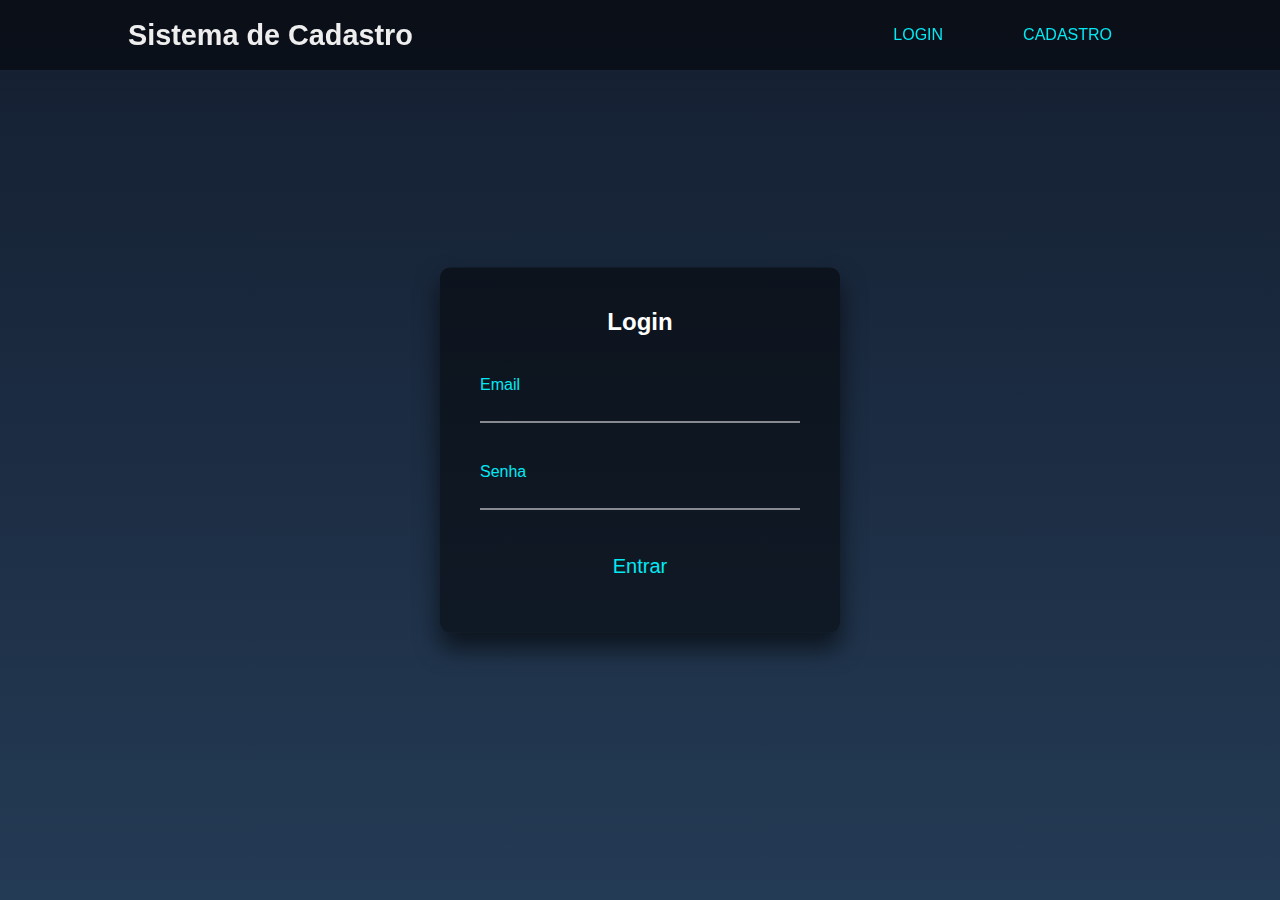
==== index.html @ c44e5b38 "alteração de nome dos arquivos" ====
<!DOCTYPE html>
<html lang="pt-br">
<head>
    <meta charset="UTF-8">
    <meta http-equiv="X-UA-Compatible" content="IE=edge">
    <meta name="viewport" content="width=device-width, initial-scale=1.0">
    <link rel="stylesheet" href="/css/login.css">
    <title>Login</title>
</head>
<body>
    
    <nav id="navbar">
        <div id="navbar-container">
            <h1 class="logo">Sistema de Cadastro</h1>
            <ul id="navbar-items">
                <li><a href="/index.html">Login</a></li>
                <li><a href="/cadastro.html">Cadastro</a></li>
            </ul>
        </div>
    </nav>

<div class="login-box">

<h2>Login</h2>

<form method="post" action="login.php">
    <div class="user-box">
        <label >Email</label>
        <br>
        <input type="text" name="email" required>
    </div>
    <div class="user-box">
        <label>Senha</label>
        <br>
        <input type="password" name="senha" required>
    </div>

    <div class="btn">
        <input type="submit" value="Entrar" name="submit" id="submit">
    </div>

</form>

</body>
</html>
---- css/login.css ----
html {
    height: 100%;
  }
  body {
    margin:0;
    padding:0;
    font-family: sans-serif;
    background: linear-gradient(#141e30, #243b55);
  }

/* Navbar */
#navbar {
  width: 100%;
  background: rgba(0,0,0,.5);
  color: #eee;
  height: 70px;
  position: fixed;
}

#navbar-container {
  width: 80%;
  height: 100%;
  margin: auto;
  display: flex;
  justify-content: space-between;
  align-items: center;
}

.logo {
  font-size: 1.8rem;
}

#navbar-items {
  display: flex;
  list-style: none;
  text-transform: uppercase;
}

#navbar-items li a{
  text-decoration: none;
  color:#03e9f4 ;
  padding: 40px;
}
  
  .login-box {
    position: absolute;
    top: 50%;
    left: 50%;
    width: 400px;
    padding: 40px;
    transform: translate(-50%, -50%);
    background: rgba(0,0,0,.5);
    box-sizing: border-box;
    box-shadow: 0 15px 25px rgba(0,0,0,.6);
    border-radius: 10px;
  }
  
  .login-box h2 {
    margin: 0 0 30px;
    padding: 0;
    color: #fff;
    text-align: center;
  }
  
  .login-box .user-box {
    position: relative;
  }
  
  .login-box .user-box input {
    width: 100%;
    padding: 10px 0;
    font-size: 16px;
    color: #fff;
    margin-bottom: 30px;
    border: none;
    border-bottom: 1px solid #fff;
    outline: none;
    background: transparent;
  }
  .login-box .user-box label {
    position: absolute;
    top:0;
    left: 0;
    padding: 10px 0;
    font-size: 16px;
    color: #03e9f4;
    pointer-events: none;
    transition: .5s;
  }
  
  #submit{
    background:transparent;
    width: 100%;
    border: none;
    padding: 15px;
    color:#03e9f4 ;
    font-size: 20px;
    cursor: pointer;
    border-radius: 10px;
}
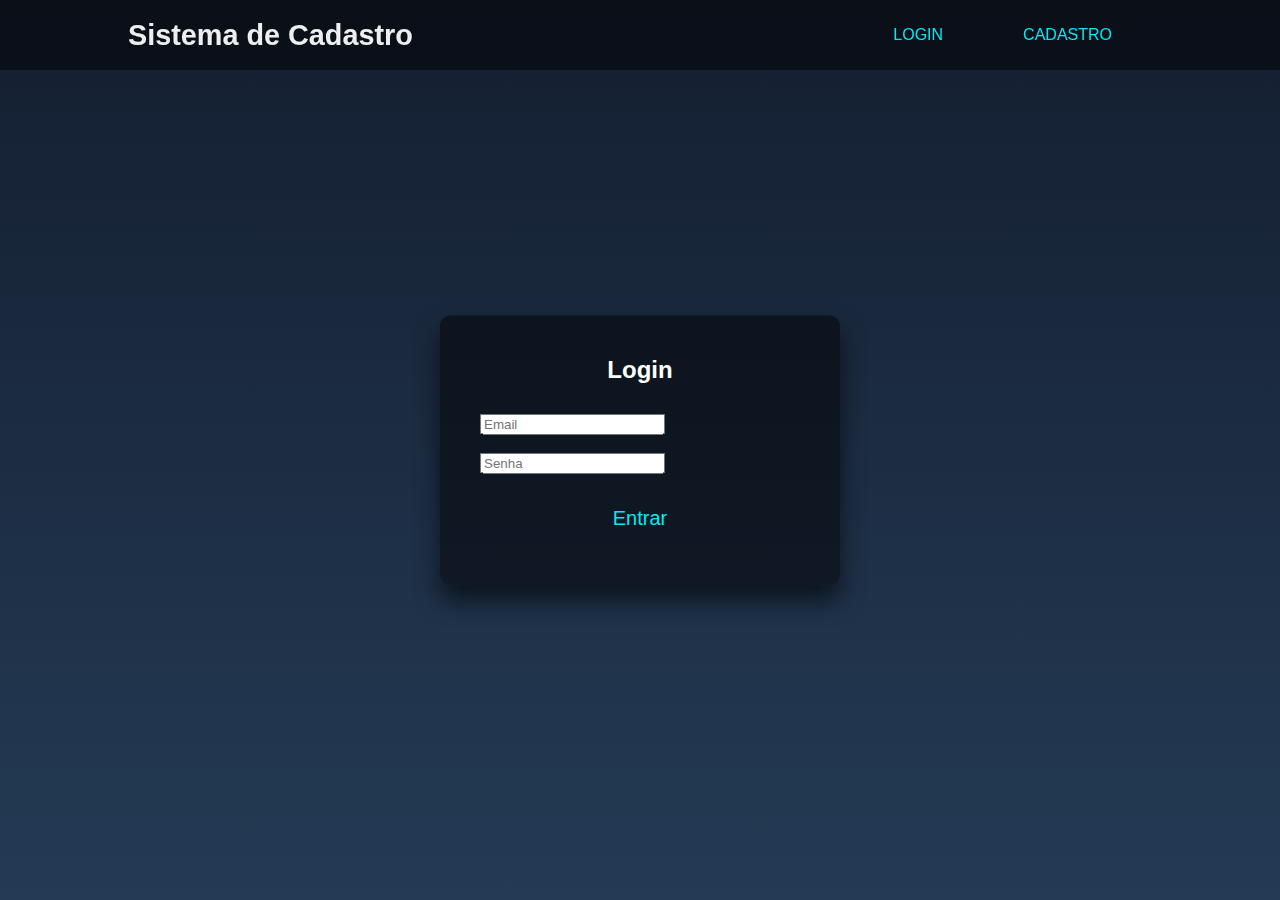
==== commit d775d773: "Tela de login" ====
--- a/index.html
+++ b/index.html
@@ -1,5 +1,6 @@
 <!DOCTYPE html>
 <html lang="pt-br">
+
 <head>
     <meta charset="UTF-8">
     <meta http-equiv="X-UA-Compatible" content="IE=edge">
@@ -7,39 +8,27 @@
     <link rel="stylesheet" href="/css/login.css">
     <title>Login</title>
 </head>
+
 <body>
-    
     <nav id="navbar">
         <div id="navbar-container">
             <h1 class="logo">Sistema de Cadastro</h1>
             <ul id="navbar-items">
                 <li><a href="/index.html">Login</a></li>
-                <li><a href="/cadastro.html">Cadastro</a></li>
+                <li><a href="/cadastro.php">Cadastro</a></li>
             </ul>
         </div>
     </nav>
 
-<div class="login-box">
-
-<h2>Login</h2>
-
-<form method="post" action="login.php">
-    <div class="user-box">
-        <label >Email</label>
-        <br>
-        <input type="text" name="email" required>
+    <div class="login-box">
+        <h2>Login</h2>
+        <input type="text" placeholder="Email" name="email" required>
+        <br><br>
+        <input type="password" placeholder="Senha" name="senha" required>
+        <div class="btn">
+            <br>
+            <input type="submit" value="Entrar" name="submit" id="submit">
+        </div>
     </div>
-    <div class="user-box">
-        <label>Senha</label>
-        <br>
-        <input type="password" name="senha" required>
-    </div>
-
-    <div class="btn">
-        <input type="submit" value="Entrar" name="submit" id="submit">
-    </div>
-
-</form>
-
 </body>
 </html>